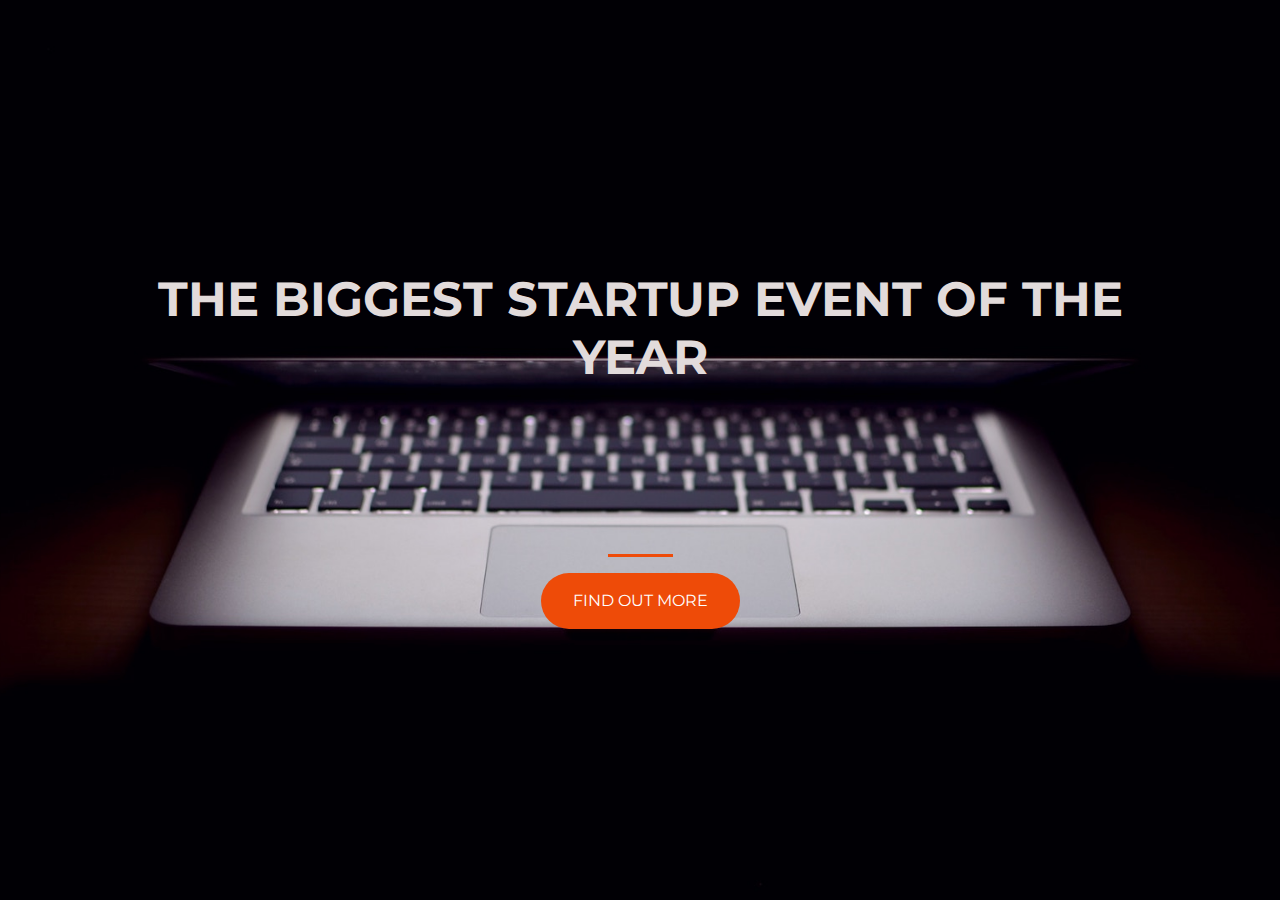
==== index.html @ a9d046c2 "uploading website" ====
<!DOCTYPE html>
<html>
<head>
	<!-- Required meta tags -->
	<meta charset="utf-8">
	<meta name="viewport" content="width=device-width, initial-scale=1, shrink-to-fit=no">
	<title>Startup</title>

	<!-- Google Fonts -->
	<link href="https://fonts.googleapis.com/css?family=Montserrat" rel="stylesheet">

	<!-- Bootstrap CSS from a CDN. This way you don't have to include the bootstrap file yourself -->
	<link rel="stylesheet" href="https://stackpath.bootstrapcdn.com/bootstrap/4.5.2/css/bootstrap.min.css" integrity="sha384-JcKb8q3iqJ61gNV9KGb8thSsNjpSL0n8PARn9HuZOnIxN0hoP+VmmDGMN5t9UJ0Z" crossorigin="anonymous">

	<!-- Your own stylesheet -->
	<link rel="stylesheet" type="text/css" href="style.css">
</head>
<body>
	<div class="container d-flex align-items-center h-100">
		<div class="row">
			<header class="text-center col-12">				
				<h1 class="text-uppercase"><strong>the biggest startup event of the year</strong></h1>
			</header>	
			<div class="buffer col-12"></div>
			<section class="text-center col-12">				
				<hr>
				<a href="subscrib.html">
					<button  class="btn btn-primary btn-xl">Find out more</button>
				</a>
			</section>	
		</div>		
	</div>
</body>
</html>
---- style.css ----
body,
html {
  max-width: 100%;
  height: 100%;
  font-family: 'Montserrat', sans-serif;
   background: url(header.jpg) no-repeat center center fixed; 
  -webkit-background-size: cover;
  -moz-background-size: cover;
  -o-background-size: cover;
  background-size: cover;
}
h1{
	font-size: 3rem;
	color: #e2dbdb;
}

hr{
	border-color:  #ee4b08;
	border-width: 3px;
	max-width: 65px;
}
.buffer{
	height: 9rem;
}
.btn{
	font-size: 700;
	border-radius: 300px;
	text-transform: uppercase;

}
.btn-primary{
	background-color: #ee4b08;
	border: #F05F44;
}
.btn-primary:hover{
	background-color: #F05F44;
}
.btn-xl{
	padding: 1rem 2rem;

}
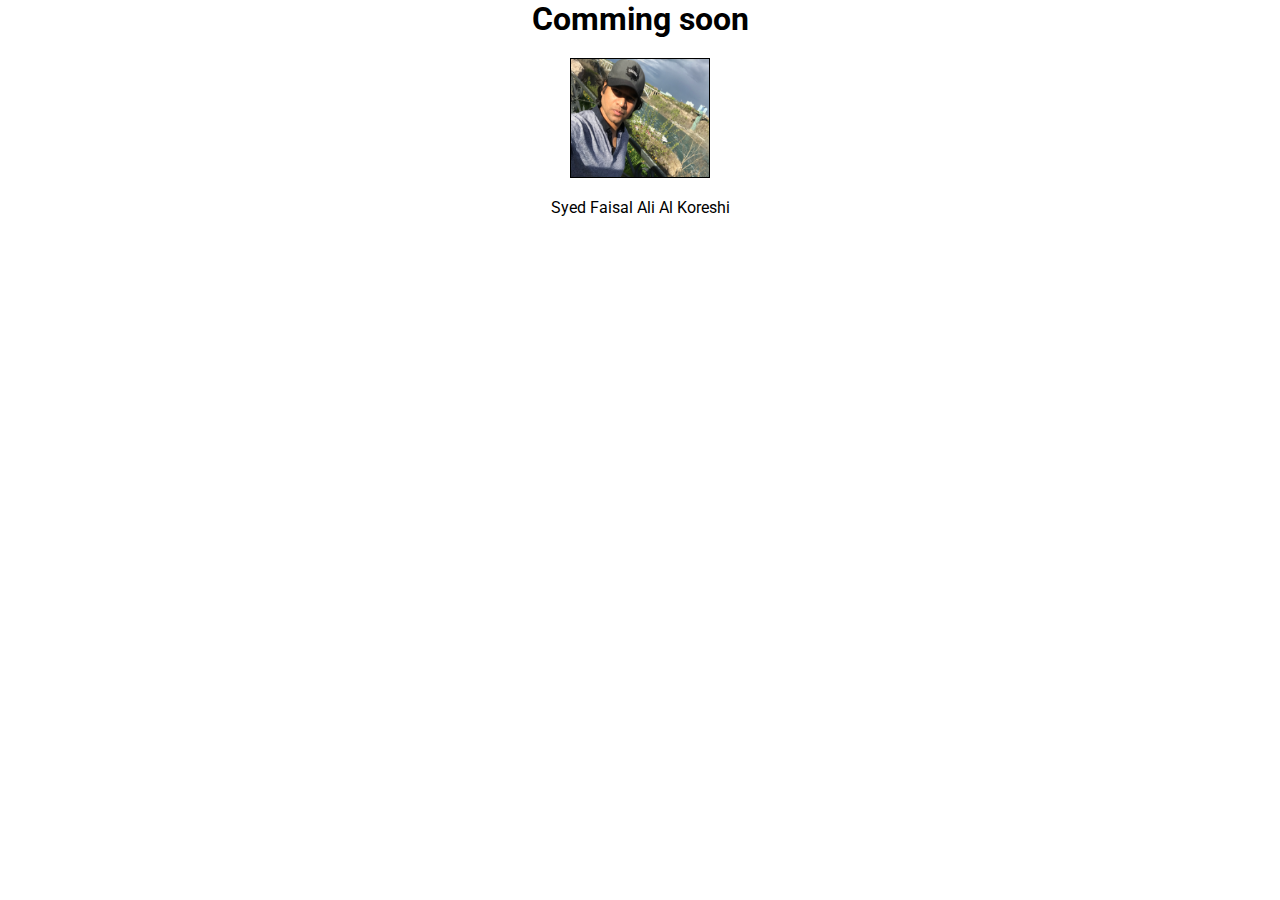
==== commit 822dde6c: "Add files via upload" ====
--- a/index.html
+++ b/index.html
@@ -1,34 +1,19 @@
 <!DOCTYPE html>
-<html>
+<html lang="en">
 <head>
-	<!-- Required meta tags -->
-	<meta charset="utf-8">
-	<meta name="viewport" content="width=device-width, initial-scale=1, shrink-to-fit=no">
-	<title>Startup</title>
-
-	<!-- Google Fonts -->
-	<link href="https://fonts.googleapis.com/css?family=Montserrat" rel="stylesheet">
-
-	<!-- Bootstrap CSS from a CDN. This way you don't have to include the bootstrap file yourself -->
-	<link rel="stylesheet" href="https://stackpath.bootstrapcdn.com/bootstrap/4.5.2/css/bootstrap.min.css" integrity="sha384-JcKb8q3iqJ61gNV9KGb8thSsNjpSL0n8PARn9HuZOnIxN0hoP+VmmDGMN5t9UJ0Z" crossorigin="anonymous">
-
-	<!-- Your own stylesheet -->
-	<link rel="stylesheet" type="text/css" href="style.css">
+    <meta charset="UTF-8">
+    <meta http-equiv="X-UA-Compatible" content="IE=edge">
+    <meta name="viewport" content="width=device-width, initial-scale=1.0">
+    <link rel="stylesheet" href="style.css">
+    <title>Faisal</title>
 </head>
 <body>
-	<div class="container d-flex align-items-center h-100">
-		<div class="row">
-			<header class="text-center col-12">				
-				<h1 class="text-uppercase"><strong>the biggest startup event of the year</strong></h1>
-			</header>	
-			<div class="buffer col-12"></div>
-			<section class="text-center col-12">				
-				<hr>
-				<a href="subscrib.html">
-					<button  class="btn btn-primary btn-xl">Find out more</button>
-				</a>
-			</section>	
-		</div>		
-	</div>
+    <head>
+        <h1>Comming soon</h1>
+        <div class="pro__pic">
+           <img src="/img/IMG_5110.jpg" alt="Faisal"> 
+           <p>Syed Faisal Ali Al Koreshi</p>
+        </div>  
+ </head>
 </body>
 </html>
--- a/style.css
+++ b/style.css
@@ -1,41 +1,30 @@
-body,
-html {
-  max-width: 100%;
-  height: 100%;
-  font-family: 'Montserrat', sans-serif;
-   background: url(header.jpg) no-repeat center center fixed; 
-  -webkit-background-size: cover;
-  -moz-background-size: cover;
-  -o-background-size: cover;
-  background-size: cover;
+
+  @import url('https://fonts.googleapis.com/css2?family=Open+Sans&family=Roboto:ital,wght@1,300&display=swap');
+
+
+*{
+    margin: 0;
+    padding: 0;
+    box-sizing: border-box;
+
+    font-family: 'Roboto', sans-serif;
+    margin: auto;
 }
 h1{
-	font-size: 3rem;
-	color: #e2dbdb;
+    display: flex;
+    justify-content: center;
+    align-items: center;
+    padding-bottom: 20px;
 }
-
-hr{
-	border-color:  #ee4b08;
-	border-width: 3px;
-	max-width: 65px;
+.pro__pic img{
+    width: 140px;
+    height: 120px;
+    display: flex;
+    justify-content: center;
+    align-items: center;
+    border: 1px solid black;
 }
-.buffer{
-	height: 9rem;
-}
-.btn{
-	font-size: 700;
-	border-radius: 300px;
-	text-transform: uppercase;
-
-}
-.btn-primary{
-	background-color: #ee4b08;
-	border: #F05F44;
-}
-.btn-primary:hover{
-	background-color: #F05F44;
-}
-.btn-xl{
-	padding: 1rem 2rem;
-
-}
+p{
+    text-align: center;
+    padding: 20px;
+}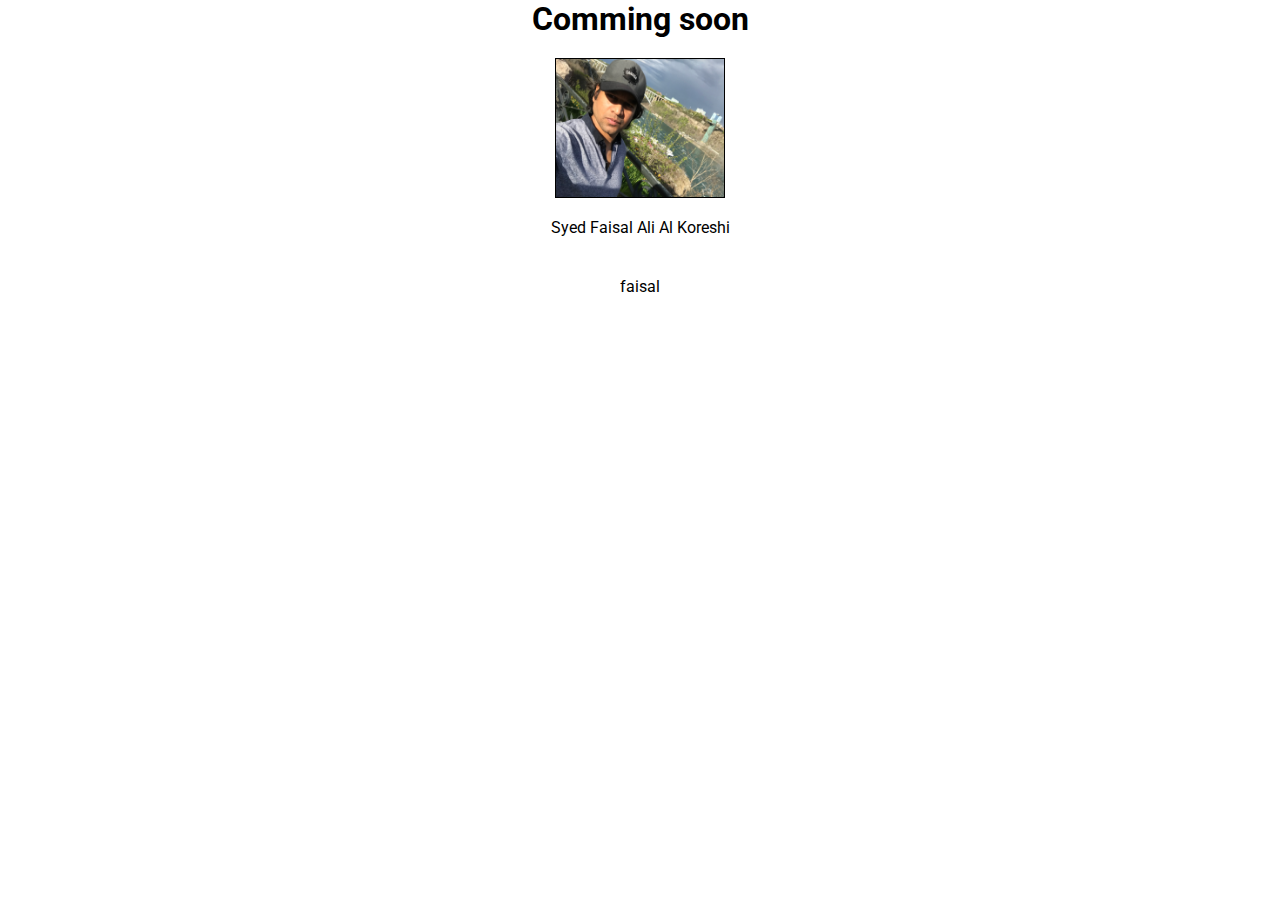
==== commit e05ffc1d: "add to a master" ====
--- a/index.html
+++ b/index.html
@@ -13,6 +13,7 @@
         <div class="pro__pic">
            <img src="/img/IMG_5110.jpg" alt="Faisal"> 
            <p>Syed Faisal Ali Al Koreshi</p>
+           <p>faisal</p>
         </div>  
  </head>
 </body>
--- a/style.css
+++ b/style.css
@@ -17,8 +17,8 @@
     padding-bottom: 20px;
 }
 .pro__pic img{
-    width: 140px;
-    height: 120px;
+    width: 170px;
+    height: 140px;
     display: flex;
     justify-content: center;
     align-items: center;
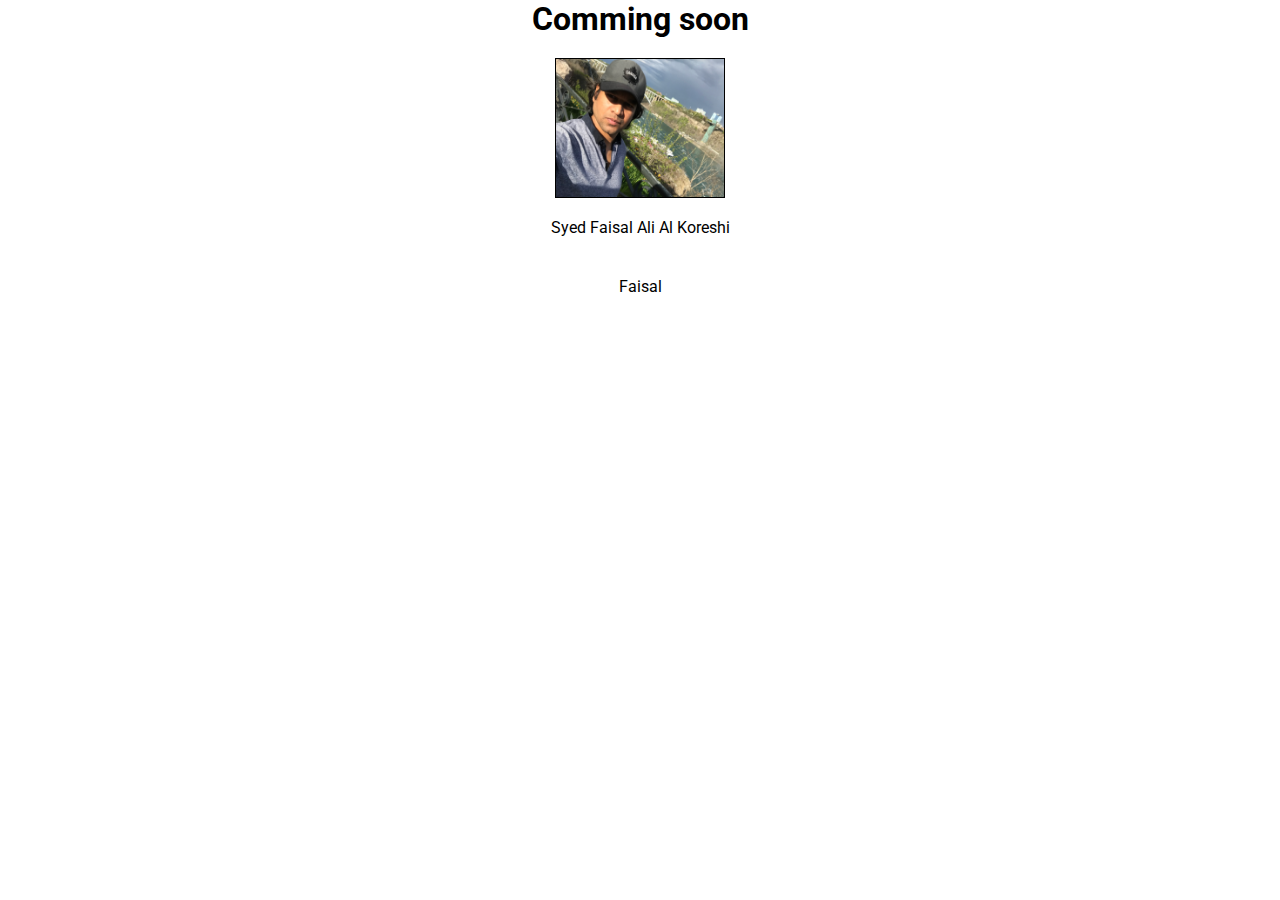
==== commit 5f045a5c: "change on index file" ====
--- a/index.html
+++ b/index.html
@@ -13,7 +13,7 @@
         <div class="pro__pic">
            <img src="/img/IMG_5110.jpg" alt="Faisal"> 
            <p>Syed Faisal Ali Al Koreshi</p>
-           <p>faisal</p>
+           <P>Faisal</P>
         </div>  
  </head>
 </body>
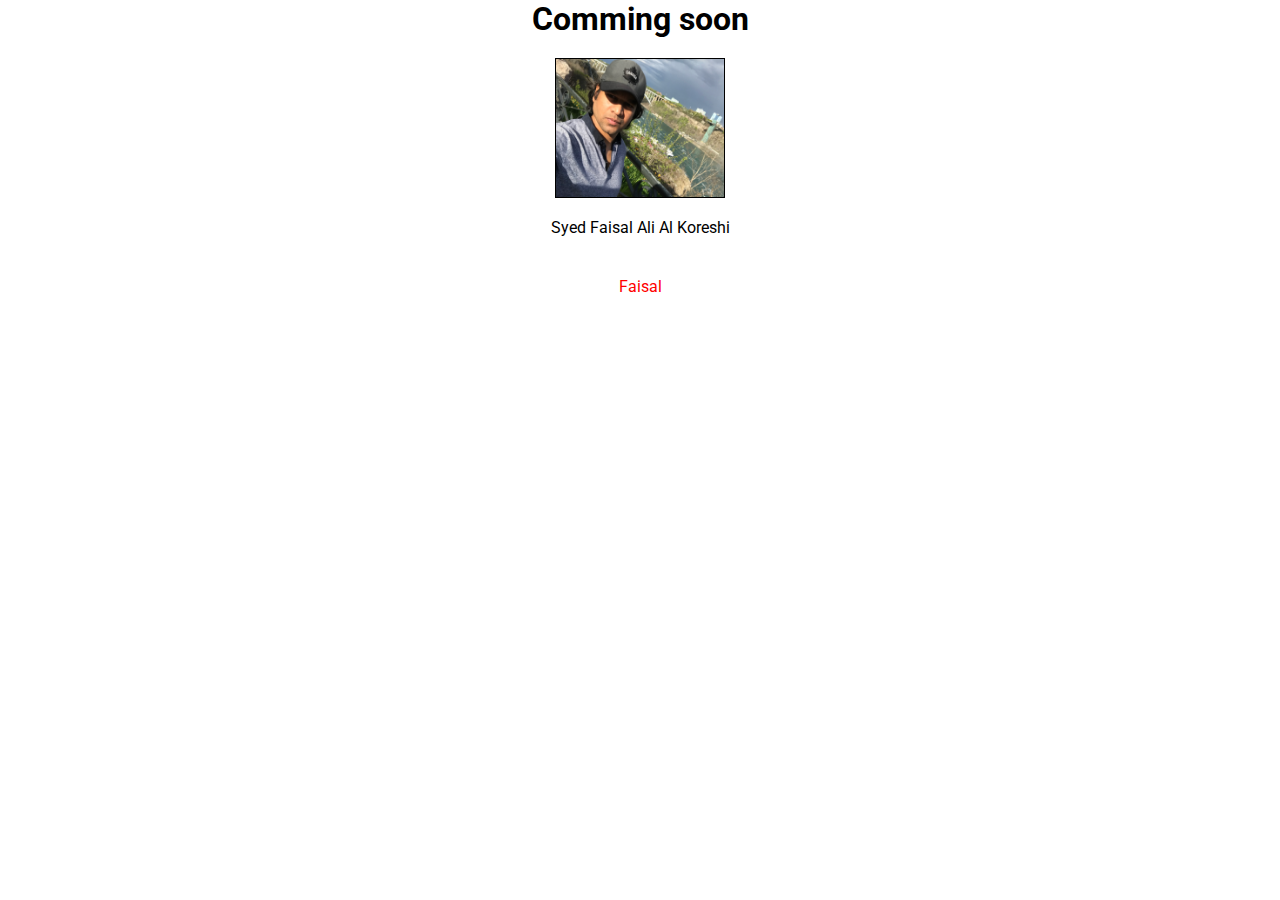
==== commit 9f6f6288: "two changes" ====
--- a/index.html
+++ b/index.html
@@ -13,7 +13,7 @@
         <div class="pro__pic">
            <img src="/img/IMG_5110.jpg" alt="Faisal"> 
            <p>Syed Faisal Ali Al Koreshi</p>
-           <P>Faisal</P>
+           <P class="nick_name">Faisal</P>
         </div>  
  </head>
 </body>
--- a/style.css
+++ b/style.css
@@ -27,4 +27,7 @@
 p{
     text-align: center;
     padding: 20px;
+}
+.nick_name{
+    color: red;
 }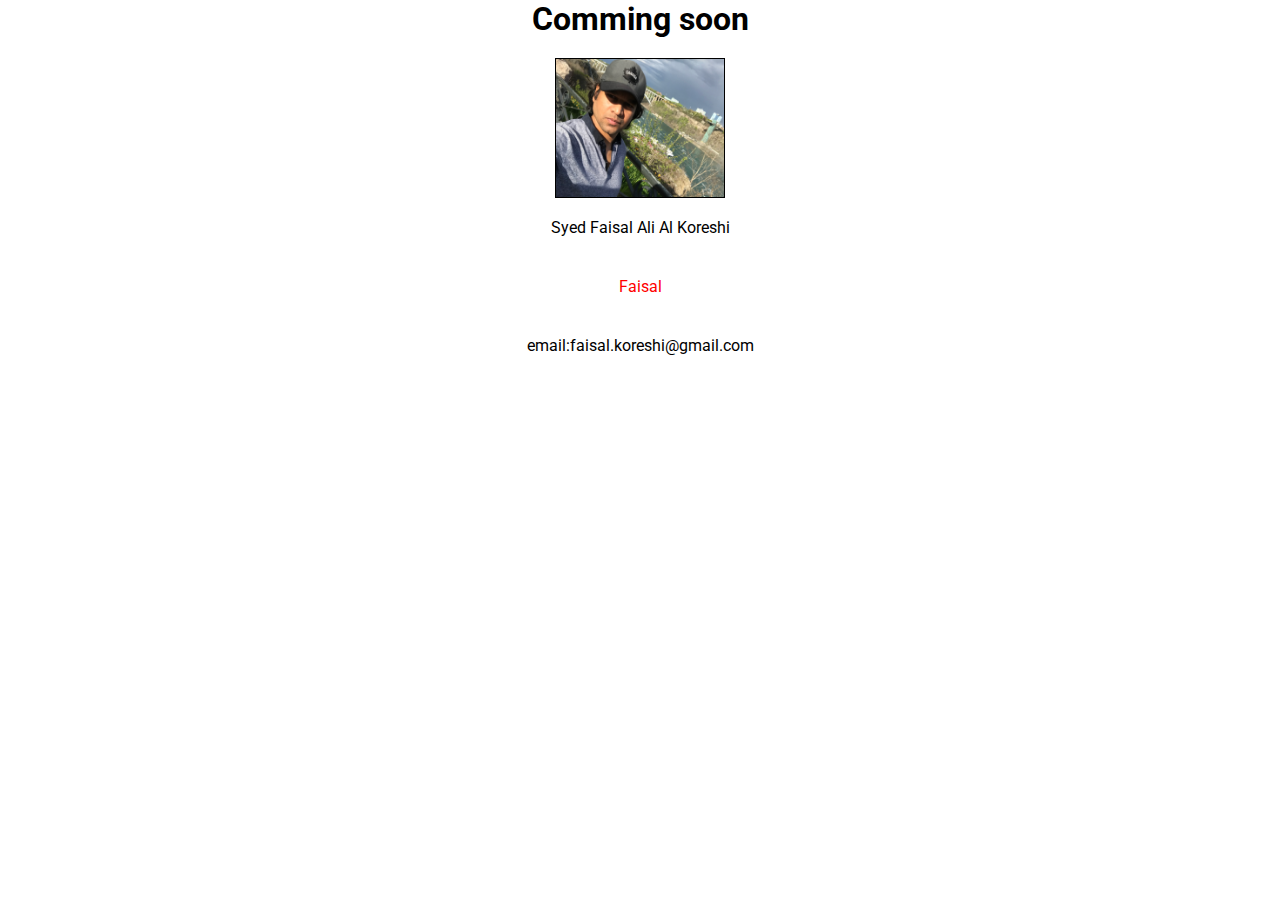
==== commit 68239679: "add on index" ====
--- a/index.html
+++ b/index.html
@@ -14,6 +14,7 @@
            <img src="/img/IMG_5110.jpg" alt="Faisal"> 
            <p>Syed Faisal Ali Al Koreshi</p>
            <P class="nick_name">Faisal</P>
+           <p>email:faisal.koreshi@gmail.com</p>
         </div>  
  </head>
 </body>
